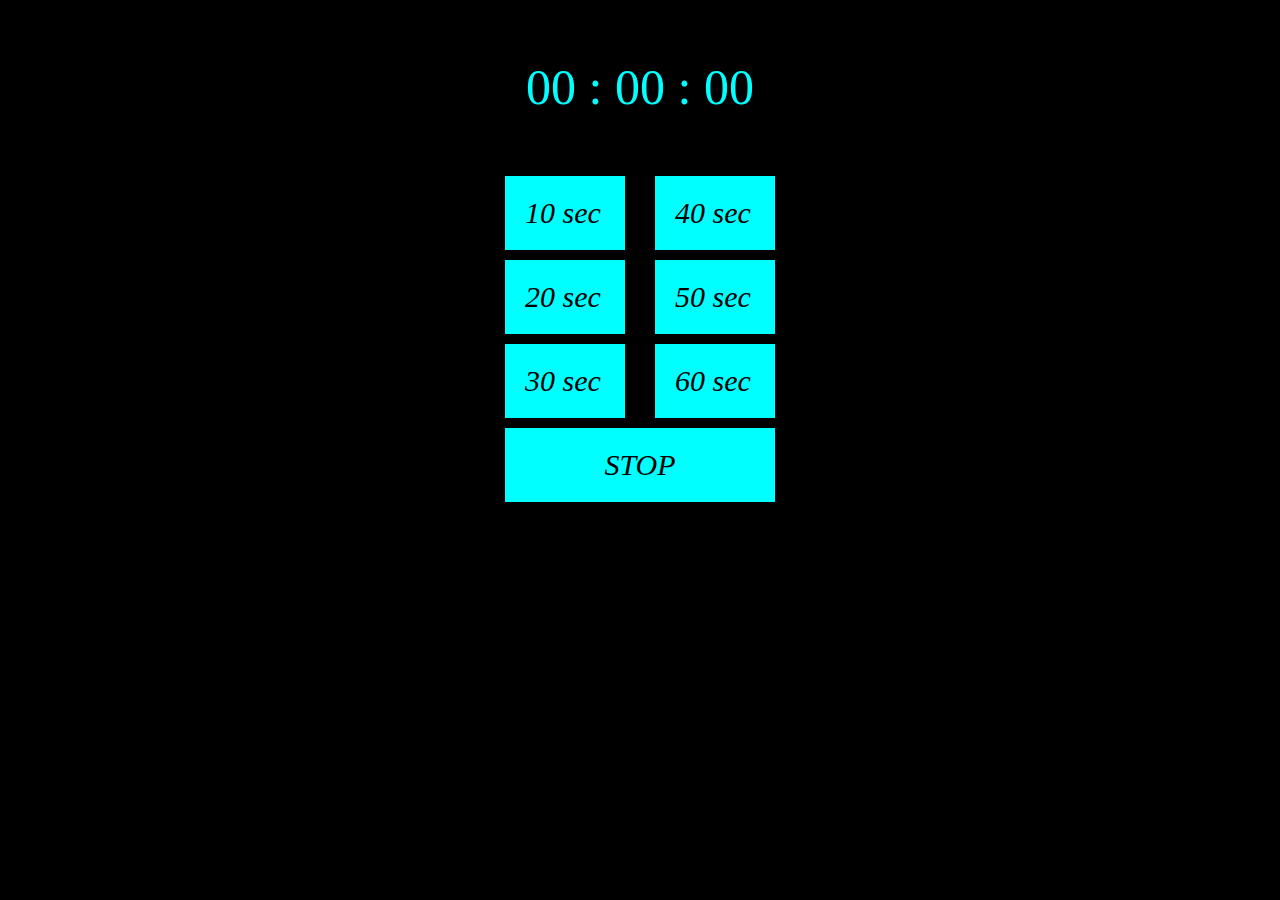
==== minutnik/index.html @ 6a1ed6f0 "Uploat initial files" ====
<!DOCTYPE html>
<html lang="">
<head>
    <meta charset="utf-8">
    <meta name="viewport" content="width=device-width, initial-scale=1.0">
    <link rel="stylesheet" href="css/style.css">
</head>

<body>
    <div id="wrapper">
        <div id="timer">
            <p id="hour">00</p>
            <p class="between">:</p>
            <p id="minute">00</p>
            <p class="between">:</p>
            <p id="second">00</p>
        </div>
        <div class="row"><p id="ten">10 sec</p><p id="forty">40 sec</p></div>
        <div class="row"><p id="twenty">20 sec</p><p id="fifty">50 sec</p></div>
        <div class="row"><p id="thirty">30 sec</p><p id="sixty">60 sec</p></div>
        <div id="stop">STOP</div>
    </div>
    <script src="js/stopwatch.js"></script>
    </body>
</html>
---- minutnik/css/style.css ----
body {background-color:black}
#wrapper {max-width:1000px; overflow:hidden; align-content:center; margin:0 auto}

/*styl czasomierza*/
#timer {color:aqua; font-size: 50px; font-style:bold; margin:0 auto; width:250px; text-align:center}
#hour {display:inline-block}
#minute {display:inline-block; vertical-align:top}
#second {display:inline-block; vertical-align:top}
.between {display:inline-block; vertical-align:top}

/*styl przycisków*/
.row {margin:10px auto; width:300px}
#ten{background-color:aqua; display:inline-block; vertical-align:top; margin:0 15px; width:80px; padding:20px; font-size:30px; font-style:oblique}
#twenty{background-color:aqua; display:inline-block; vertical-align:top; margin:0 15px; width:80px; padding:20px; font-size:30px; font-style:oblique}
#thirty{background-color:aqua; display:inline-block; vertical-align:top; margin:0 15px; width:80px; padding:20px; font-size:30px; font-style:oblique}
#forty{background-color:aqua; display:inline-block; vertical-align:top; margin:0 15px; width:80px; padding:20px; font-size:30px; font-style:oblique}
#fifty{background-color:aqua; display:inline-block; vertical-align:top; margin:0 15px; width:80px; padding:20px; font-size:30px; font-style:oblique}
#sixty{background-color:aqua; display:inline-block; vertical-align:top; margin:0 15px; width:80px; padding:20px; font-size:30px; font-style:oblique}
#stop{background-color:aqua; margin: 0 auto; vertical-align:top; width:230px; padding:20px; font-size:30px; font-style:oblique; text-align:center}
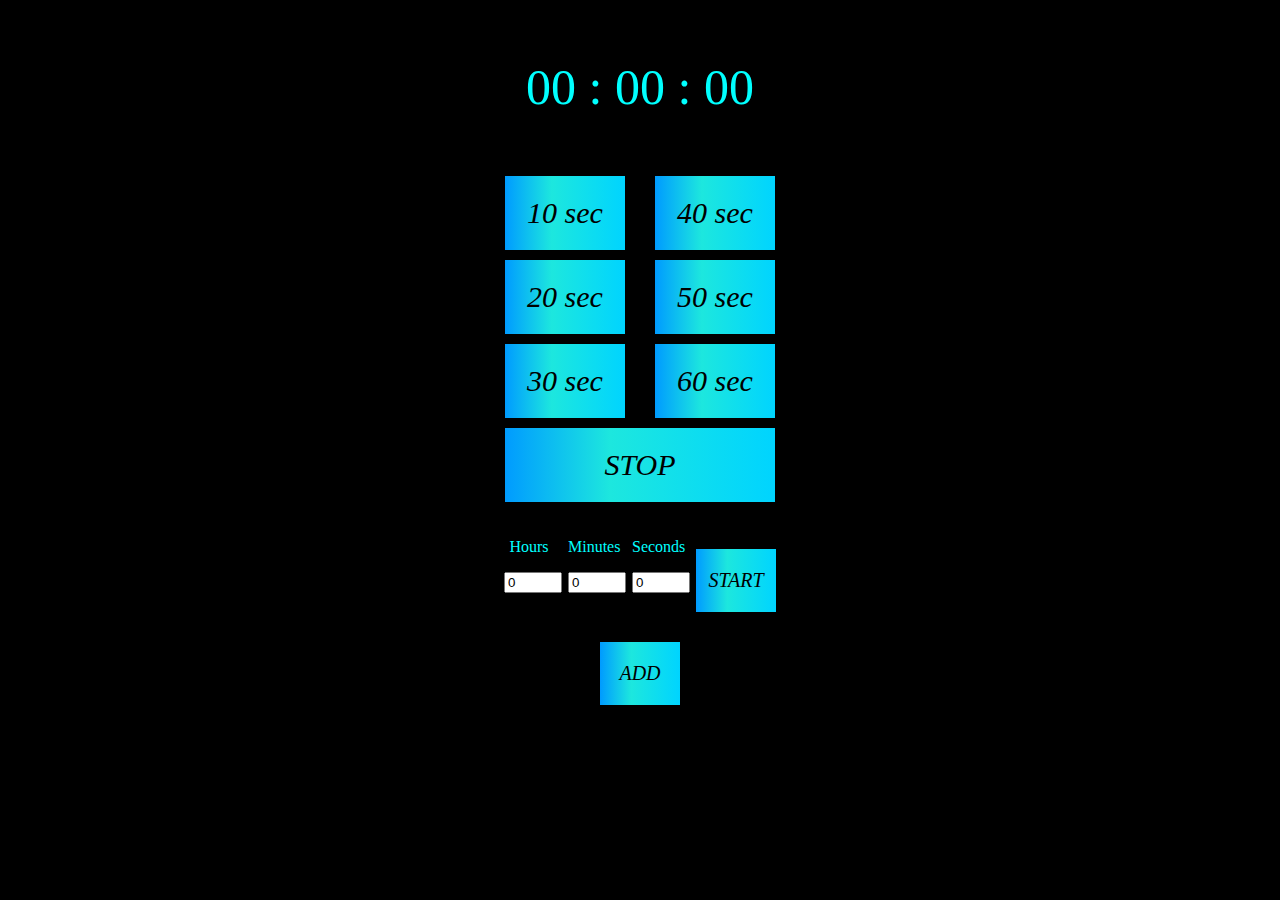
==== commit 344d67cf: "Update 1: ready to use" ====
--- a/minutnik/index.html
+++ b/minutnik/index.html
@@ -9,17 +9,39 @@
 <body>
     <div id="wrapper">
         <div id="timer">
-            <p id="hour">00</p>
-            <p class="between">:</p>
-            <p id="minute">00</p>
-            <p class="between">:</p>
-            <p id="second">00</p>
+            <p class="time" id="hour">00</p>
+            <p class="time">:</p>
+            <p class="time" id="minute">00</p>
+            <p class="time">:</p>
+            <p class="time" id="second">00</p>
         </div>
-        <div class="row"><p id="ten">10 sec</p><p id="forty">40 sec</p></div>
-        <div class="row"><p id="twenty">20 sec</p><p id="fifty">50 sec</p></div>
-        <div class="row"><p id="thirty">30 sec</p><p id="sixty">60 sec</p></div>
-        <div id="stop">STOP</div>
+        <div class="row"><p class="smallButton" id="ten">10 sec</p><p class="smallButton" id="forty">40 sec</p></div>
+        <div class="row"><p class="smallButton" id="twenty">20 sec</p><p class="smallButton" id="fifty">50 sec</p></div>
+        <div class="row"><p class="smallButton" id="thirty">30 sec</p><p class="smallButton" id="sixty">60 sec</p></div>
+        <div class="button" id="stop">STOP</div>
+        <div class="row" id="preset1">
+            <div class="inpBlock">
+                <p class="inpDesc">Hours</p>
+                <input type="text" value="0" class="input" id="preHr1">
+            </div>
+            <div class="inpBlock">
+                <p class="inpDesc">Minutes</p>
+                <input type="text" value="0" class="input" id="preMin1">
+            </div>
+            <div class="inpBlock">
+                <p class="inpDesc">Seconds</p>
+                <input type="text" value="0" class="input" id="preSec1">
+            </div>
+            <div class="preButton" id="pre1">
+                <p>START</p>
+            </div>
+        </div>
+        <div class = row>
+            <div class="preButton" id="addPre">
+                <p>ADD</p>
+            </div>
+        </div>
     </div>
-    <script src="js/stopwatch.js"></script>
+    <script src="js/timer.js"></script>
     </body>
 </html>--- a/minutnik/css/style.css
+++ b/minutnik/css/style.css
@@ -1,19 +1,93 @@
-body {background-color:black}
-#wrapper {max-width:1000px; overflow:hidden; align-content:center; margin:0 auto}
+body {
+    background-color:black
+}
+
+#wrapper {
+    max-width:1000px; 
+    overflow:hidden; 
+    align-content:center; 
+    margin:0 auto
+}
 
 /*styl czasomierza*/
-#timer {color:aqua; font-size: 50px; font-style:bold; margin:0 auto; width:250px; text-align:center}
-#hour {display:inline-block}
-#minute {display:inline-block; vertical-align:top}
-#second {display:inline-block; vertical-align:top}
-.between {display:inline-block; vertical-align:top}
+#timer {
+    color:aqua; 
+    font-size: 50px; 
+    font-style:bold; 
+    margin:0 auto; 
+    width:250px; 
+    text-align:center
+}
+
+.time {
+    display:inline-block
+}
+
+.time:not(#hour) {
+    vertical-align:top
+}
 
 /*styl przycisków*/
-.row {margin:10px auto; width:300px}
-#ten{background-color:aqua; display:inline-block; vertical-align:top; margin:0 15px; width:80px; padding:20px; font-size:30px; font-style:oblique}
-#twenty{background-color:aqua; display:inline-block; vertical-align:top; margin:0 15px; width:80px; padding:20px; font-size:30px; font-style:oblique}
-#thirty{background-color:aqua; display:inline-block; vertical-align:top; margin:0 15px; width:80px; padding:20px; font-size:30px; font-style:oblique}
-#forty{background-color:aqua; display:inline-block; vertical-align:top; margin:0 15px; width:80px; padding:20px; font-size:30px; font-style:oblique}
-#fifty{background-color:aqua; display:inline-block; vertical-align:top; margin:0 15px; width:80px; padding:20px; font-size:30px; font-style:oblique}
-#sixty{background-color:aqua; display:inline-block; vertical-align:top; margin:0 15px; width:80px; padding:20px; font-size:30px; font-style:oblique}
-#stop{background-color:aqua; margin: 0 auto; vertical-align:top; width:230px; padding:20px; font-size:30px; font-style:oblique; text-align:center}+.row {
+    margin:10px auto; 
+    width:300px; 
+    text-align:center
+}
+
+.smallButton{
+    display:inline-block; 
+    vertical-align:top; 
+    margin:0 15px; 
+    width:80px; 
+    padding:20px; 
+    font-size:30px; 
+    font-style:oblique
+}
+
+.button{
+    margin: 0 auto; 
+    vertical-align:top; 
+    width:230px; 
+    padding:20px; 
+    font-size:30px; 
+    font-style:oblique; 
+    text-align:center
+}
+
+*[class$="utton"]{
+    background:linear-gradient(90deg, rgba(0,155,255,1) 0%, rgba(29,231,222,1) 39%, rgba(0,212,255,1) 100%);
+    cursor:pointer
+}
+
+*[class$="utton"]:hover{
+    transform:scale(0.95);
+    transition:all .2s ease-in-out
+}
+
+*[class$="utton"]:active{
+    transform:scale(0.90);
+    transition:all .2s ease-in-out
+}
+
+.preButton{ 
+    margin: 10px 5px; 
+    display:inline-block; 
+    width:80px; 
+    padding:auto; 
+    font-size:20px; 
+    font-style:oblique; 
+    text-align:center
+}
+
+/*styl presetów*/
+
+.input {
+    width:50px
+}
+
+.inpBlock {
+    color:aqua; 
+    width:50px; 
+    display:inline-block; 
+    margin:10px 5px 10px 5px
+}